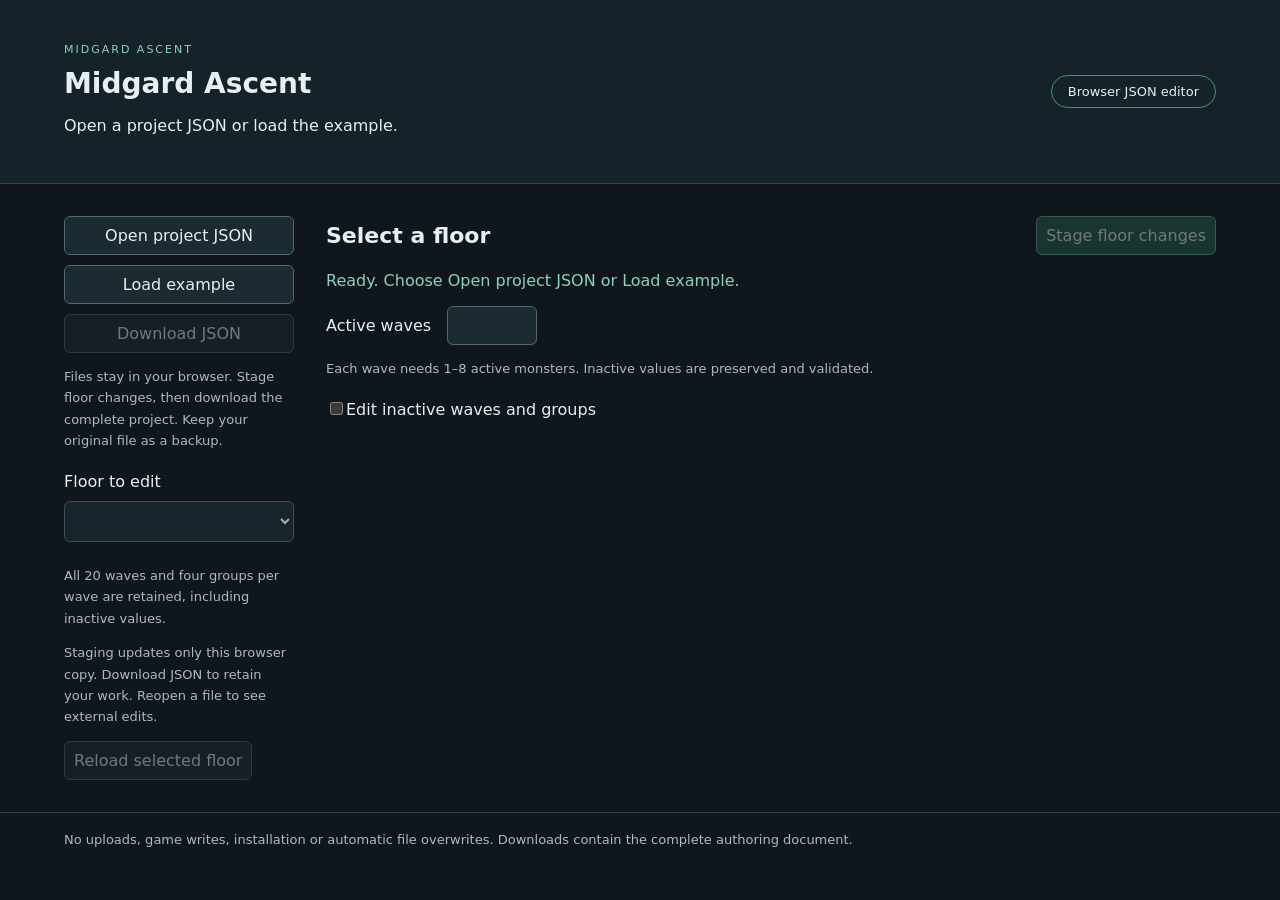
==== docs/editor/index.html @ bf3fd0e6 "Publish Midgard Ascent source and JSON editor" ====
<!doctype html>
<html lang="en" data-mode="file">
<head><meta charset="utf-8"><meta name="viewport" content="width=device-width,initial-scale=1"><title>Midgard Ascent</title><link rel="stylesheet" href="./style.css"><script src="./browser-store.js" defer></script><script src="./app.js" defer></script></head>
<body>
<header><div><p class="eyebrow">MIDGARD ASCENT</p><h1>Midgard Ascent</h1><p id="project">Loading editor…</p></div><span class="badge" id="mode-badge">Authoring JSON editor</span></header>
<main><aside><div id="file-tools" hidden><button id="open">Open project JSON</button><input id="file-picker" type="file" accept=".json,application/json" hidden><button id="example">Load example</button><button id="download" disabled>Download JSON</button><p>Files stay in your browser. Stage floor changes, then download the complete project. Keep your original file as a backup.</p></div><label for="floor">Floor to edit</label><select id="floor" disabled></select><p>All 20 waves and four groups per wave are retained, including inactive values.</p><p id="mode-help">Saving updates the authoring JSON. Game installation remains a separate step.</p><button id="reload" disabled>Reload selected floor</button></aside>
<section><div class="toolbar"><h2 id="heading">Select a floor</h2><button id="save" disabled>Save changed fields</button></div><div id="status" role="status" aria-live="polite"></div><label class="count-label">Active waves <input id="wave-count" type="number" min="1" max="20" step="1" disabled></label><p class="hint">Each wave needs 1–8 active monsters. Inactive values are preserved and validated.</p><label class="toggle"><input type="checkbox" id="show-hidden">Edit inactive waves and groups</label><div id="waves"></div></section></main>
<footer id="mode-footer">No automatic installation or restart. Previous JSON versions are retained beside the project in its .backups folder.</footer>
</body></html>
---- docs/editor/style.css ----
:root{color-scheme:dark;font-family:system-ui,-apple-system,sans-serif;background:#10171c;color:#e7eff2}*{box-sizing:border-box}body{margin:0}header{padding:32px 5%;border-bottom:1px solid #334149;display:flex;justify-content:space-between;align-items:center;background:#152229}h1{margin:8px 0;font-size:28px}h2{margin:0;font-size:22px}.eyebrow{letter-spacing:2px;font-size:11px;color:#8bd1bd}.badge{border:1px solid #4d8f7c;border-radius:30px;padding:8px 16px;font-size:13px}main{display:grid;grid-template-columns:230px 1fr;gap:32px;margin:32px 5%;max-width:1300px}aside{position:sticky;top:20px;align-self:start}aside p,.hint,footer{font-size:13px;line-height:1.65;color:#a8bbc4}aside label{display:block;margin-bottom:10px}select,input,button{font:inherit;color:inherit;background:#1c2a32;border:1px solid #526670;border-radius:6px;padding:9px}input[type=number]{width:90px}button{cursor:pointer}button:hover:enabled{background:#2e454e}button:disabled{opacity:.45;cursor:default}#save{background:#235b4b;border-color:#68ab94}#floor{width:100%;margin-bottom:10px}.toolbar{display:flex;justify-content:space-between;gap:16px;align-items:center}#status{padding:16px 0;white-space:pre-wrap;color:#8bd1bd}#status.error{color:#ffb3a8}.count-label{display:flex;gap:16px;align-items:center}.toggle{display:block;margin:20px 0}.wave{background:#17232a;border:1px solid #344952;border-radius:10px;margin:14px 0;padding:18px}.wave.inactive{border-style:dashed}.wave-head{display:flex;justify-content:space-between;gap:12px;align-items:center;flex-wrap:wrap}.wave-head h3{margin:0}.groups{display:grid;gap:10px;margin-top:16px}.group{display:grid;grid-template-columns:82px minmax(160px,1fr) 110px;gap:10px;align-items:end}.group label{font-size:12px;color:#b0c4cc}.group select{width:100%;margin-top:6px}.group input{display:block;margin-top:6px;width:100%}.hidden-label{font-size:11px;color:#9ba9b0}.invalid{color:#ffb3a8}footer{padding:16px 5%;border-top:1px solid #334149}@media(max-width:750px){header{padding:24px}.badge{display:none}main{display:block;margin:24px}aside{position:static;margin-bottom:24px}.group{grid-template-columns:60px 1fr 80px}.toolbar{align-items:start}}

#file-tools{margin-bottom:20px}#file-tools button{display:block;width:100%;margin-bottom:10px}[hidden]{display:none!important}
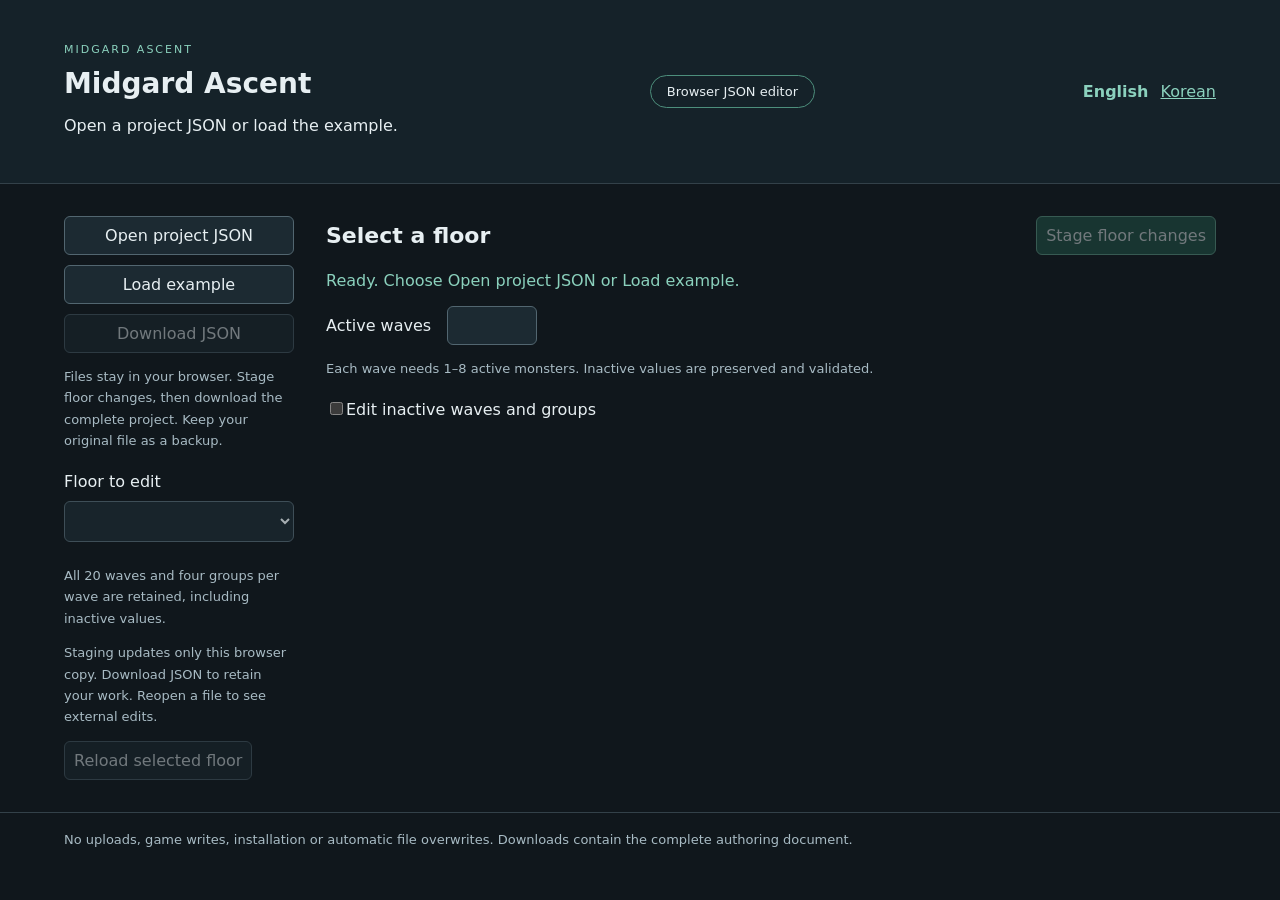
==== commit ede6870a: "Separate English and Korean editor views using Inven names" ====
--- a/docs/editor/index.html
+++ b/docs/editor/index.html
@@ -1,9 +1,9 @@
 <!doctype html>
 <html lang="en" data-mode="file">
-<head><meta charset="utf-8"><meta name="viewport" content="width=device-width,initial-scale=1"><title>Midgard Ascent</title><link rel="stylesheet" href="./style.css"><script src="./browser-store.js" defer></script><script src="./app.js" defer></script></head>
+<head><meta charset="utf-8"><meta name="viewport" content="width=device-width,initial-scale=1"><title>Midgard Ascent</title><link rel="stylesheet" href="./style.css"><script src="./browser-store.js" defer></script><script src="./i18n.js" defer></script><script src="./app.js" defer></script></head>
 <body>
-<header><div><p class="eyebrow">MIDGARD ASCENT</p><h1>Midgard Ascent</h1><p id="project">Loading editor…</p></div><span class="badge" id="mode-badge">Authoring JSON editor</span></header>
-<main><aside><div id="file-tools" hidden><button id="open">Open project JSON</button><input id="file-picker" type="file" accept=".json,application/json" hidden><button id="example">Load example</button><button id="download" disabled>Download JSON</button><p>Files stay in your browser. Stage floor changes, then download the complete project. Keep your original file as a backup.</p></div><label for="floor">Floor to edit</label><select id="floor" disabled></select><p>All 20 waves and four groups per wave are retained, including inactive values.</p><p id="mode-help">Saving updates the authoring JSON. Game installation remains a separate step.</p><button id="reload" disabled>Reload selected floor</button></aside>
-<section><div class="toolbar"><h2 id="heading">Select a floor</h2><button id="save" disabled>Save changed fields</button></div><div id="status" role="status" aria-live="polite"></div><label class="count-label">Active waves <input id="wave-count" type="number" min="1" max="20" step="1" disabled></label><p class="hint">Each wave needs 1–8 active monsters. Inactive values are preserved and validated.</p><label class="toggle"><input type="checkbox" id="show-hidden">Edit inactive waves and groups</label><div id="waves"></div></section></main>
-<footer id="mode-footer">No automatic installation or restart. Previous JSON versions are retained beside the project in its .backups folder.</footer>
+<header><div><p class="eyebrow">MIDGARD ASCENT</p><h1>Midgard Ascent</h1><p id="project"><span data-i18n="Loading editor…">Loading editor…</span></p></div><span class="badge" id="mode-badge"><span data-i18n="Authoring JSON editor">Authoring JSON editor</span></span><nav aria-label="Language"><a id="lang-en" href="?lang=en">English</a><a id="lang-ko" href="?lang=ko">Korean</a></nav></header>
+<main><aside><div id="file-tools" hidden><button id="open"><span data-i18n="Open project JSON">Open project JSON</span></button><input id="file-picker" type="file" accept=".json,application/json" hidden><button id="example"><span data-i18n="Load example">Load example</span></button><button id="download" disabled><span data-i18n="Download JSON">Download JSON</span></button><p><span data-i18n="Files stay in your browser. Stage floor changes, then download the complete project. Keep your original file as a backup.">Files stay in your browser. Stage floor changes, then download the complete project. Keep your original file as a backup.</span></p></div><label for="floor"><span data-i18n="Floor to edit">Floor to edit</span></label><select id="floor" disabled></select><p><span data-i18n="All 20 waves and four groups per wave are retained, including inactive values.">All 20 waves and four groups per wave are retained, including inactive values.</span></p><p id="mode-help"><span data-i18n="Saving updates the authoring JSON. Game installation remains a separate step.">Saving updates the authoring JSON. Game installation remains a separate step.</span></p><button id="reload" disabled><span data-i18n="Reload selected floor">Reload selected floor</span></button></aside>
+<section><div class="toolbar"><h2 id="heading"><span data-i18n="Select a floor">Select a floor</span></h2><button id="save" disabled><span data-i18n="Save changed fields">Save changed fields</span></button></div><div id="status" role="status" aria-live="polite"></div><label class="count-label"><span data-i18n="Active waves">Active waves </span><input id="wave-count" type="number" min="1" max="20" step="1" disabled></label><p class="hint"><span data-i18n="Each wave needs 1–8 active monsters. Inactive values are preserved and validated.">Each wave needs 1–8 active monsters. Inactive values are preserved and validated.</span></p><label class="toggle"><input type="checkbox" id="show-hidden"><span data-i18n="Edit inactive waves and groups">Edit inactive waves and groups</span></label><div id="waves"></div></section></main>
+<footer id="mode-footer"><span data-i18n="No automatic installation or restart. Previous JSON versions are retained beside the project in its .backups folder.">No automatic installation or restart. Previous JSON versions are retained beside the project in its .backups folder.</span></footer>
 </body></html>
--- a/docs/editor/style.css
+++ b/docs/editor/style.css
@@ -2,3 +2,5 @@
 
 #file-tools{margin-bottom:20px}#file-tools button{display:block;width:100%;margin-bottom:10px}[hidden]{display:none!important}
 
+
+header nav{display:flex;gap:12px;margin-left:16px}nav a{color:#8bd1bd}nav a[aria-current="page"]{font-weight:700;text-decoration:none}
